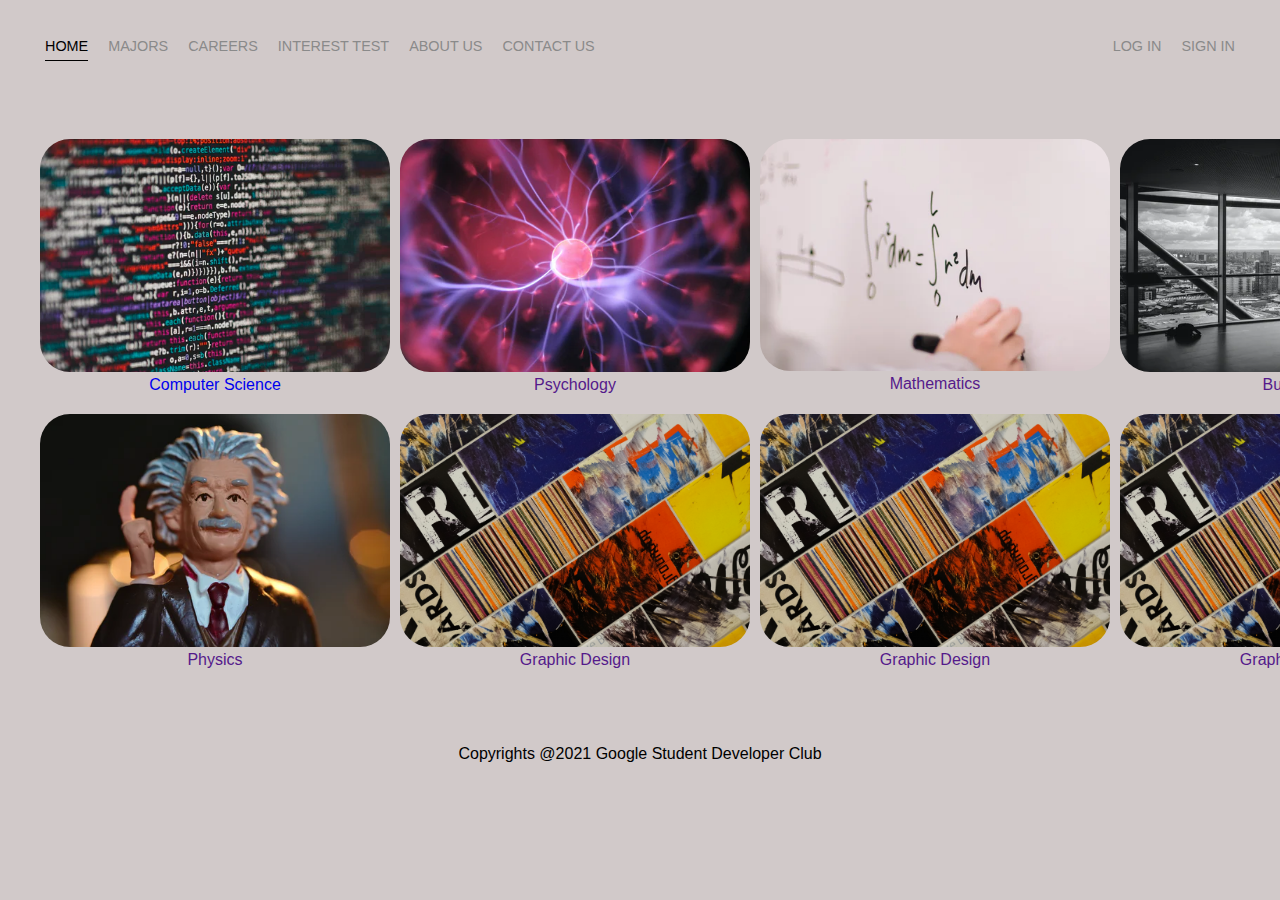
==== public/index.html @ fa8d5f87 "Adding firebase hosting" ====
<!DOCTYPE html>
<html>
    <head>
        <meta charset= "utf-8">
        <!--charset determines how text is stored-->
        <!-- utf-8 is character encoding capable of encoding all character on the web -->
        <title> Major</title>
        <!-- Title of the page -->
        <link rel="stylesheet" href="styles.css">
        <!-- referencing the css stylesheet in another page(link) -->
        <link rel="stylesheet" href="navBarStyle.css">
    </head>
    <body >
        <div class="nav-wrapper">

            <div class="left-side"> <!--home, majors, careers, interestTest, aboutUs, contactUs-->
                <div class="nav-link-wrapper active-nav-link"> <!--homme page-->
                    <a href="index.html">Home</a> 
                </div>
                
                <div class="nav-link-wrapper"> <!--majors page-->
                    <a href="majors.html">Majors</a>
                </div>
                
                <div  class="nav-link-wrapper"> <!--careers page-->
                    <a href="careers.html">Careers</a>
                </div>
                
                <div class="nav-link-wrapper"> <!--interest test page-->
                    <a href="interest_test.html">Interest Test</a>
                </div>
                
                <div class="nav-link-wrapper"> <!--about us page-->
                    <a href="about_us.html">About Us</a>
                </div>
                
                <div class="nav-link-wrapper"> <!--contact us page-->
                    <a href="contact.html">Contact Us</a>
                </div>
            </div>

            <div class="right-side"> <!--singIn and logIn-->
                <div class="nav-link-wrapper"> <!--sign in page-->
                    <a href="signIn.html">Sign In</a>
                </div>
                
                <div class="nav-link-wrapper"> <!--log in page-->
                    <a href="logIn.html">Log In</a>
                </div>
            </div>

        </div>

            <div class="content-wrapper">
                <!-- Everything below the nav bar -->
                <div class="portfolio-items-wrapper">
                <!-- This room for collection of all the items -->

                <!-- Item 1 -->
                <div class="item-wrapper">
                    <div class="box1">
                        <!-- The individual item -->
                        <div class="images">
                            <a href ="computerscience.html" target="_blank">
                                    <img src = "Images/ComputerScience.jpg.webp"></a>
                            <div class = "subtitle">
                                <a href ="computerscience.html" target="_blank">Computer Science</a>
                            </div>
                            
                        </div>
                    </div>
                </div>

                <!-- Item 2 -->
                <div class="item-wrapper">
                    <div class="box2">
                        <!-- The individual item -->
                        <div class="images">
                            <a href ="" target="_blank">
                                    <img src = "Images/Psychology.jpg.webp"></a>
                            <div class = "subtitle">
                                <a href ="" target="_blank">Psychology</a>
                            </div>
                            
                        </div>
                    </div>
                </div>

                <!-- Item 3 -->
                <div class="item-wrapper">
                    <div class="box2">
                        <!-- The individual item -->
                        <div class="images">
                            <a href ="" target="_blank">
                                    <img src = "Images/math.jpg"></a>
                            <div class = "subtitle">
                                <a href ="" target="_blank">Mathematics</a>
                            </div>
                            
                        </div>
                    </div>
                </div>
                <!-- Item 4 -->
                <div class="item-wrapper">
                    <div class="box2">
                        <!-- The individual item -->
                        <div class="images">
                            <a href ="" target="_blank">
                                    <img src = "Images/Business.jpg.webp"></a>
                            <div class = "subtitle">
                                <a href ="" target="_blank">Business</a>
                            </div>
                        </div>
                    </div>
                </div>
                <!-- Item 5 -->
                <div class="item-wrapper">
                    <div class="box2">
                        <!-- The individual item -->
                        <div class="images">
                            <a href ="" target="_blank">
                                    <img src = "Images/Physics.jpg.webp"></a>
                            <div class = "subtitle">
                                <a href ="" target="_blank">Physics</a>
                            </div>
                        </div>
                    </div>
                </div>

                <!-- Item 6 -->
                <div class="item-wrapper">
                    <div class="box2">
                        <!-- The individual item -->
                        <div class="images">
                            <a href ="" target="_blank">
                                    <img src = "Images/Graphic.jpg"></a>
                            <div class = "subtitle">
                                <a href ="" target="_blank">Graphic Design</a>
                            </div>
                        </div>
                    </div>
                </div>

                <!-- Item 7 -->
                <div class="item-wrapper">
                    <div class="box2">
                        <!-- The individual item -->
                        <div class="images">
                            <a href ="" target="_blank">
                                    <img src = "Images/Graphic.jpg"></a>
                            <div class = "subtitle">
                                <a href ="" target="_blank">Graphic Design</a>
                            </div>
                        </div>
                    </div>
                </div>
                <!-- Item 8 -->
                <div class="item-wrapper">
                    <div class="box2">
                        <!-- The individual item -->
                        <div class="images">
                            <a href ="" target="_blank">
                                    <img src = "Images/Graphic.jpg"></a>
                            <div class = "subtitle">
                                <a href ="" target="_blank">Graphic Design</a>
                            </div>
                        </div>
                    </div>
                </div>
            </div>
    <!-- Footer -->
    <div class="footer">
        <p>Copyrights @2021 Google Student Developer Club</p>
    </div>
       
    </body>
</html>
---- public/styles.css ----
/* Master Stlyes */
body{
    margin: 0px;
    background-color:rgb(209, 201, 201);
    /* orignal has 8px, we remove it and put it to 0 */

}


/* Portfolio styles */
.portfolio-items-wrapper {
    display: grid;
    grid-template-columns: 1fr 1fr 1fr 1fr;
    grid-gap: 10px;
    /* set the space between each box */
    padding:40px;
    /* Making the content smaller into the box */

  }
.item-wrapper{
  width: 350px;
  height: 200x;
  padding:0px;
}
.item-wrapper:hover{
  transform:scale(1.2);
  transition: transform 1s;
  overflow: hidden;
}

 

img {
    object-fit: cover;
    width: 100%;
    max-height: 100%;
    /* set the sizd of the images in grid boxes */
    object-fit: cover;
    /* Make the image fit in the grid boxes */
    border-radius: 30px;
    /* set round corner of images */
   
  }

  
  .subtitle{
    text-align: center;
    padding-bottom: 10px;
  }
  a:link{
    text-decoration: none;
  }



/* NAV BAR */
.nav-wrapper {
    display: flex;
    justify-content: space-between;
    padding: 38px;
  }
  
  .left-side {
    display: flex;
  }
  .nav-wrapper > .left-side > div {
    margin-right: 20px;
    text-transform: uppercase;
    font-size: 0.9rem;
  }
  
  .nav-link-wrapper {
    height: 22px;
    border-bottom: 1px solid transparent;
    transition: border-bottom 0.5s;
  }
  
  .active-nav-link {
    border-bottom: 1px solid black;
  }
  
  .active-nav-link a {
    color: black !important;
  }

  .nav-link-wrapper a {
    color: #8a8a8a;
    text-decoration: none;
    transition: color 0.5s;
  }

  .nav-link-wrapper:hover {
    border-bottom: 1px solid black;
  }
  
  .nav-link-wrapper a:hover {
    color: black;
  }
  /* NAV BAR */


  /* Footer */
  .footer{
    text-align: center;
    color: black;
    font-size: 16px;
    font-weight:normal;
    padding-top: 10px;
    padding-bottom: 20px;
}
---- public/navBarStyle.css ----
body {
    font-family: "Lato", sans-serif;
    margin: 0px;
  }
  .container {
      display: grid;
      grid-template-columns: 1fr;
    }
  .nav-wrapper {
      justify-content: space-between;
      padding: 38px 45px 38px 45px;
    }
  .nav-wrapper > .left-side > div {
      float: left;
      margin-right: 20px; /*adjust the spacing of 20px between home and majors*/
      text-transform: uppercase; /*convert text to uppercase*/
      font-size: 0.9rem; /*font size*/
    }
  .nav-wrapper > .right-side > div {
      float: right;
      margin-left: 20px; /*adjust the spacing of 20px between signIn and logIn*/
      text-transform: uppercase; /*convert text to uppercase*/
      font-size: 0.9rem; /*font size*/
    }
  .nav-link-wrapper {
      height: 22px;
      border-bottom: 1px solid transparent;
      /*transition: border-bottom 0.5s;*/
    }
  .active-nav-link {
      border-bottom: 1px solid black;
    }
  .active-nav-link a {
      color: black !important;
    }
  .nav-link-wrapper a {
      color: #8a8a8a;
      text-decoration: none;
      transition: color 0.5s;
    }
  .nav-link-wrapper:hover { /*it gets darker when you hover you mouse under home,careers,etc*/
      border-bottom: 1px solid black;
    }
  .nav-link-wrapper a:hover {
      color: black;
    }
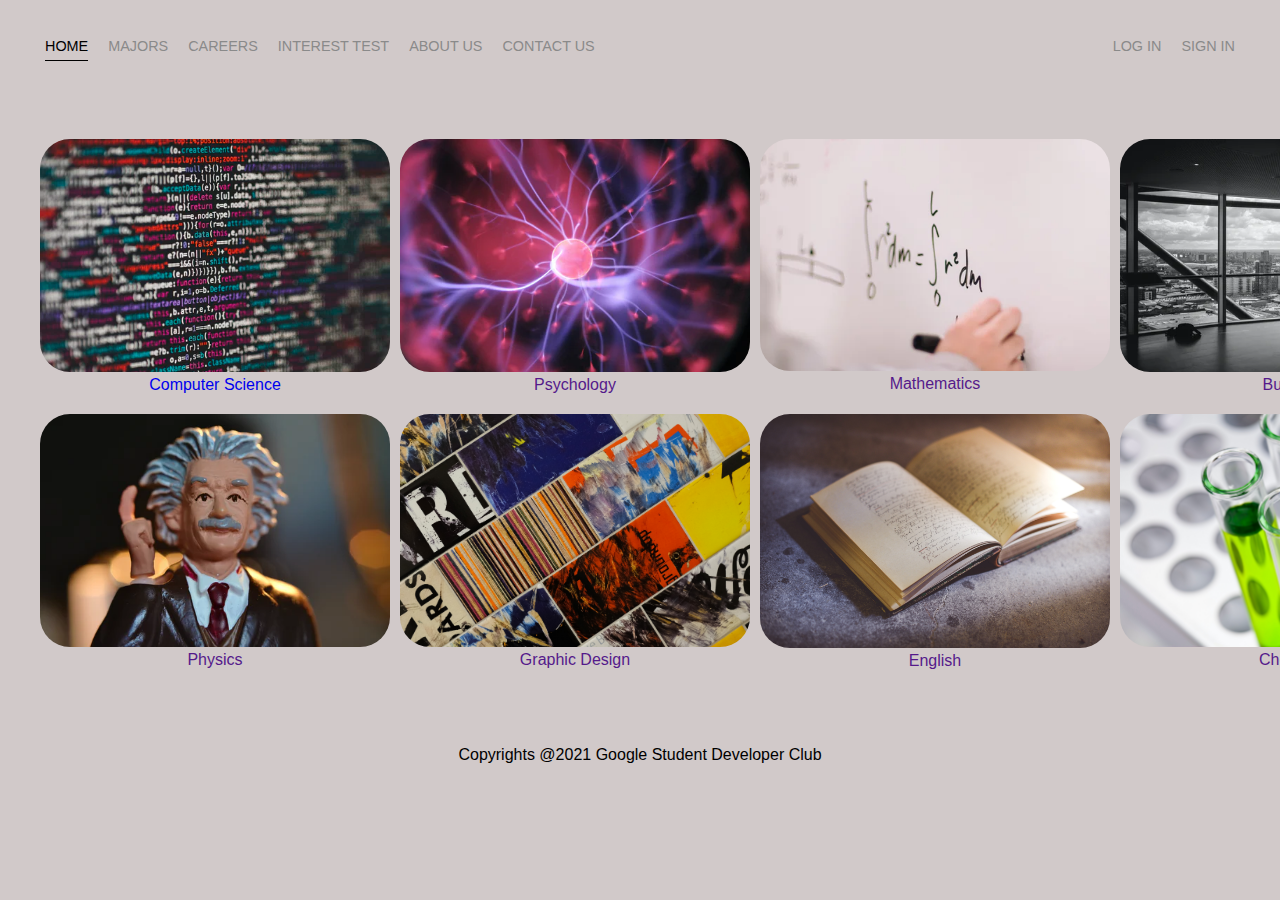
==== commit 21cf36e7: "Fix pictures to home page" ====
--- a/public/index.html
+++ b/public/index.html
@@ -147,9 +147,9 @@
                         <!-- The individual item -->
                         <div class="images">
                             <a href ="" target="_blank">
-                                    <img src = "Images/Graphic.jpg"></a>
+                                    <img src = "Images/English.jpg"></a>
                             <div class = "subtitle">
-                                <a href ="" target="_blank">Graphic Design</a>
+                                <a href ="" target="_blank">English</a>
                             </div>
                         </div>
                     </div>
@@ -160,9 +160,9 @@
                         <!-- The individual item -->
                         <div class="images">
                             <a href ="" target="_blank">
-                                    <img src = "Images/Graphic.jpg"></a>
+                                    <img src = "Images/Chemistry.jpg"></a>
                             <div class = "subtitle">
-                                <a href ="" target="_blank">Graphic Design</a>
+                                <a href ="" target="_blank">Chemistry</a>
                             </div>
                         </div>
                     </div>
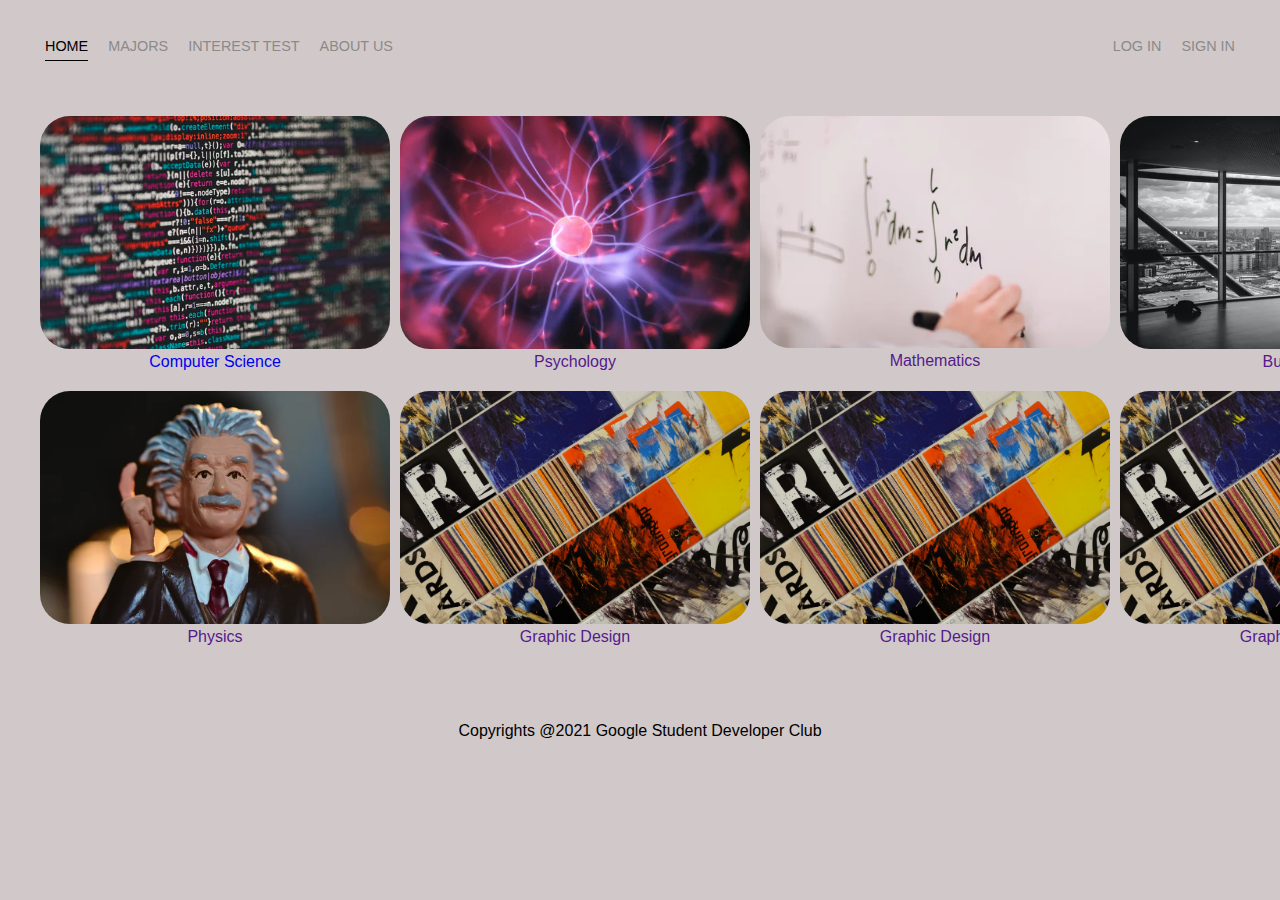
==== commit e653f13d: "update of all html and css" ====
--- a/public/index.html
+++ b/public/index.html
@@ -8,11 +8,11 @@
         <!-- Title of the page -->
         <link rel="stylesheet" href="styles.css">
         <!-- referencing the css stylesheet in another page(link) -->
-        <link rel="stylesheet" href="navBarStyle.css">
+        <!-- <link rel="stylesheet" href="navBarStyle.css"> -->
     </head>
-    <body >
-        <div class="nav-wrapper">
 
+    <body>
+        <div class="nav-wrapper"> <!-- nav bar: home, majors, careers, interestTest, aboutUs, contacUS, logIn, signIn -->
             <div class="left-side"> <!--home, majors, careers, interestTest, aboutUs, contactUs-->
                 <div class="nav-link-wrapper active-nav-link"> <!--homme page-->
                     <a href="index.html">Home</a> 
@@ -22,9 +22,9 @@
                     <a href="majors.html">Majors</a>
                 </div>
                 
-                <div  class="nav-link-wrapper"> <!--careers page-->
+                <!-- <div  class="nav-link-wrapper"> //careers page
                     <a href="careers.html">Careers</a>
-                </div>
+                </div> -->
                 
                 <div class="nav-link-wrapper"> <!--interest test page-->
                     <a href="interest_test.html">Interest Test</a>
@@ -34,10 +34,10 @@
                     <a href="about_us.html">About Us</a>
                 </div>
                 
-                <div class="nav-link-wrapper"> <!--contact us page-->
+                <!-- <div class="nav-link-wrapper"> //contact us page
                     <a href="contact.html">Contact Us</a>
-                </div>
-            </div>
+                </div> -->
+            </div> <!-- LEFT-SIDE -->
 
             <div class="right-side"> <!--singIn and logIn-->
                 <div class="nav-link-wrapper"> <!--sign in page-->
@@ -47,131 +47,134 @@
                 <div class="nav-link-wrapper"> <!--log in page-->
                     <a href="logIn.html">Log In</a>
                 </div>
+            </div> <!-- RIGHT-SIDE -->
+        </div> <!-- NAV-WRAPPER -->
+
+        <div class="content-wrapper">
+            <!-- Everything below the nav bar -->
+            <div class="portfolio-items-wrapper">
+            <!-- This room for collection of all the items -->
+
+            <!-- Item 1 -->
+            <div class="item-wrapper">
+                <div class="box1">
+                    <!-- The individual item -->
+                    <div class="images">
+                        <a href ="computerscience.html" target="_blank">
+                                <img src = "Images/ComputerScience.jpg.webp"></a>
+                        <div class = "subtitle">
+                            <a href ="computerscience.html" target="_blank">Computer Science</a>
+                        </div>
+                        
+                    </div>
+                </div>
             </div>
 
-        </div>
-
-            <div class="content-wrapper">
-                <!-- Everything below the nav bar -->
-                <div class="portfolio-items-wrapper">
-                <!-- This room for collection of all the items -->
-
-                <!-- Item 1 -->
-                <div class="item-wrapper">
-                    <div class="box1">
-                        <!-- The individual item -->
-                        <div class="images">
-                            <a href ="computerscience.html" target="_blank">
-                                    <img src = "Images/ComputerScience.jpg.webp"></a>
-                            <div class = "subtitle">
-                                <a href ="computerscience.html" target="_blank">Computer Science</a>
-                            </div>
-                            
+            <!-- Item 2 -->
+            <div class="item-wrapper">
+                <div class="box2">
+                    <!-- The individual item -->
+                    <div class="images">
+                        <a href ="" target="_blank">
+                                <img src = "Images/Psychology.jpg.webp"></a>
+                        <div class = "subtitle">
+                            <a href ="" target="_blank">Psychology</a>
                         </div>
+                        
                     </div>
                 </div>
+            </div>
 
-                <!-- Item 2 -->
-                <div class="item-wrapper">
-                    <div class="box2">
-                        <!-- The individual item -->
-                        <div class="images">
-                            <a href ="" target="_blank">
-                                    <img src = "Images/Psychology.jpg.webp"></a>
-                            <div class = "subtitle">
-                                <a href ="" target="_blank">Psychology</a>
-                            </div>
-                            
+            <!-- Item 3 -->
+            <div class="item-wrapper">
+                <div class="box2">
+                    <!-- The individual item -->
+                    <div class="images">
+                        <a href ="" target="_blank">
+                                <img src = "Images/math.jpg"></a>
+                        <div class = "subtitle">
+                            <a href ="" target="_blank">Mathematics</a>
                         </div>
+                        
                     </div>
                 </div>
+            </div>
 
-                <!-- Item 3 -->
-                <div class="item-wrapper">
-                    <div class="box2">
-                        <!-- The individual item -->
-                        <div class="images">
-                            <a href ="" target="_blank">
-                                    <img src = "Images/math.jpg"></a>
-                            <div class = "subtitle">
-                                <a href ="" target="_blank">Mathematics</a>
-                            </div>
-                            
-                        </div>
-                    </div>
-                </div>
-                <!-- Item 4 -->
-                <div class="item-wrapper">
-                    <div class="box2">
-                        <!-- The individual item -->
-                        <div class="images">
-                            <a href ="" target="_blank">
-                                    <img src = "Images/Business.jpg.webp"></a>
-                            <div class = "subtitle">
-                                <a href ="" target="_blank">Business</a>
-                            </div>
-                        </div>
-                    </div>
-                </div>
-                <!-- Item 5 -->
-                <div class="item-wrapper">
-                    <div class="box2">
-                        <!-- The individual item -->
-                        <div class="images">
-                            <a href ="" target="_blank">
-                                    <img src = "Images/Physics.jpg.webp"></a>
-                            <div class = "subtitle">
-                                <a href ="" target="_blank">Physics</a>
-                            </div>
-                        </div>
-                    </div>
-                </div>
-
-                <!-- Item 6 -->
-                <div class="item-wrapper">
-                    <div class="box2">
-                        <!-- The individual item -->
-                        <div class="images">
-                            <a href ="" target="_blank">
-                                    <img src = "Images/Graphic.jpg"></a>
-                            <div class = "subtitle">
-                                <a href ="" target="_blank">Graphic Design</a>
-                            </div>
-                        </div>
-                    </div>
-                </div>
-
-                <!-- Item 7 -->
-                <div class="item-wrapper">
-                    <div class="box2">
-                        <!-- The individual item -->
-                        <div class="images">
-                            <a href ="" target="_blank">
-                                    <img src = "Images/English.jpg"></a>
-                            <div class = "subtitle">
-                                <a href ="" target="_blank">English</a>
-                            </div>
-                        </div>
-                    </div>
-                </div>
-                <!-- Item 8 -->
-                <div class="item-wrapper">
-                    <div class="box2">
-                        <!-- The individual item -->
-                        <div class="images">
-                            <a href ="" target="_blank">
-                                    <img src = "Images/Chemistry.jpg"></a>
-                            <div class = "subtitle">
-                                <a href ="" target="_blank">Chemistry</a>
-                            </div>
+            <!-- Item 4 -->
+            <div class="item-wrapper">
+                <div class="box2">
+                    <!-- The individual item -->
+                    <div class="images">
+                        <a href ="" target="_blank">
+                                <img src = "Images/Business.jpg.webp"></a>
+                        <div class = "subtitle">
+                            <a href ="" target="_blank">Business</a>
                         </div>
                     </div>
                 </div>
             </div>
-    <!-- Footer -->
-    <div class="footer">
-        <p>Copyrights @2021 Google Student Developer Club</p>
-    </div>
+
+            <!-- Item 5 -->
+            <div class="item-wrapper">
+                <div class="box2">
+                    <!-- The individual item -->
+                    <div class="images">
+                        <a href ="" target="_blank">
+                                <img src = "Images/Physics.jpg.webp"></a>
+                        <div class = "subtitle">
+                            <a href ="" target="_blank">Physics</a>
+                        </div>
+                    </div>
+                </div>
+            </div>
+
+            <!-- Item 6 -->
+            <div class="item-wrapper">
+                <div class="box2">
+                    <!-- The individual item -->
+                    <div class="images">
+                        <a href ="" target="_blank">
+                                <img src = "Images/Graphic.jpg"></a>
+                        <div class = "subtitle">
+                            <a href ="" target="_blank">Graphic Design</a>
+                        </div>
+                    </div>
+                </div>
+            </div>
+
+            <!-- Item 7 -->
+            <div class="item-wrapper">
+                <div class="box2">
+                    <!-- The individual item -->
+                    <div class="images">
+                        <a href ="" target="_blank">
+                                <img src = "Images/Graphic.jpg"></a>
+                        <div class = "subtitle">
+                            <a href ="" target="_blank">Graphic Design</a>
+                        </div>
+                    </div>
+                </div>
+            </div>
+
+            <!-- Item 8 -->
+            <div class="item-wrapper">
+                <div class="box2">
+                    <!-- The individual item -->
+                    <div class="images">
+                        <a href ="" target="_blank">
+                                <img src = "Images/Graphic.jpg"></a>
+                        <div class = "subtitle">
+                            <a href ="" target="_blank">Graphic Design</a>
+                        </div>
+                    </div>
+                </div>
+            </div>
+        </div> <!-- CONTENT-WRAPPER -->
+
+        <!-- Footer -->
+        <div class="footer">
+            <p>Copyrights @2021 Google Student Developer Club</p>
+        </div>
        
     </body>
 </html>--- a/public/styles.css
+++ b/public/styles.css
@@ -1,105 +1,109 @@
 /* Master Stlyes */
 body{
-    margin: 0px;
-    background-color:rgb(209, 201, 201);
-    /* orignal has 8px, we remove it and put it to 0 */
-
+  margin: 0px;
+  font-family: "Lato", sans-serif;
+  background-color:rgb(209, 201, 201);
+  /* orignal has 8px, we remove it and put it to 0 */
 }
 
 
 /* Portfolio styles */
-.portfolio-items-wrapper {
+  .portfolio-items-wrapper {
     display: grid;
     grid-template-columns: 1fr 1fr 1fr 1fr;
     grid-gap: 10px;
     /* set the space between each box */
     padding:40px;
     /* Making the content smaller into the box */
+  }
+/* Portfolio styles */
 
-  }
+
 .item-wrapper{
   width: 350px;
   height: 200x;
   padding:0px;
 }
+
+
+/* When mouse hovers over any item-wrapper (csci, psychology, math, business, physics, graphic desidn) */
 .item-wrapper:hover{
   transform:scale(1.2);
   transition: transform 1s;
   overflow: hidden;
 }
 
- 
 
 img {
-    object-fit: cover;
-    width: 100%;
-    max-height: 100%;
-    /* set the sizd of the images in grid boxes */
-    object-fit: cover;
-    /* Make the image fit in the grid boxes */
-    border-radius: 30px;
-    /* set round corner of images */
-   
-  }
+  object-fit: cover;
+  width: 100%;
+  max-height: 100%;
+  /* set the size of the images in grid boxes */
+  object-fit: cover;
+  /* Make the image fit in the grid boxes */
+  border-radius: 30px;
+  /* set round corner of images */
+}
 
-  
-  .subtitle{
-    text-align: center;
-    padding-bottom: 10px;
-  }
-  a:link{
-    text-decoration: none;
-  }
 
+.subtitle{ /* subtitle: csci, psychology, math, business, physics, graphic design */
+  text-align: center;
+  padding-bottom: 10px;
+}
+
+
+a:link{
+  text-decoration: none;
+}
 
 
 /* NAV BAR */
-.nav-wrapper {
-    display: flex;
+  .container {
+    display: grid;
+    grid-template-columns: 1fr;
+  }
+  .nav-wrapper {
     justify-content: space-between;
-    padding: 38px;
-  }
-  
-  .left-side {
-    display: flex;
+    padding: 38px 45px 38px 45px;
   }
   .nav-wrapper > .left-side > div {
-    margin-right: 20px;
-    text-transform: uppercase;
-    font-size: 0.9rem;
+    float: left;
+    margin-right: 20px; /*adjust the spacing of 20px between home and majors*/
+    text-transform: uppercase; /*convert text to uppercase*/
+    font-size: 0.9rem; /*font size*/
   }
-  
+  .nav-wrapper > .right-side > div {
+    float: right;
+    margin-left: 20px; /*adjust the spacing of 20px between signIn and logIn*/
+    text-transform: uppercase; /*convert text to uppercase*/
+    font-size: 0.9rem; /*font size*/
+  }
   .nav-link-wrapper {
     height: 22px;
     border-bottom: 1px solid transparent;
     transition: border-bottom 0.5s;
   }
-  
   .active-nav-link {
     border-bottom: 1px solid black;
   }
-  
   .active-nav-link a {
     color: black !important;
   }
-
   .nav-link-wrapper a {
     color: #8a8a8a;
     text-decoration: none;
     transition: color 0.5s;
   }
-
-  .nav-link-wrapper:hover {
+  .nav-link-wrapper:hover { /*it gets darker when you hover you mouse under home,careers,etc*/
     border-bottom: 1px solid black;
   }
-  
   .nav-link-wrapper a:hover {
     color: black;
   }
-  /* NAV BAR */
+/* NAV BAR */
 
 
-  /* Footer */
+/* Footer */
   .footer{
     text-align: center;
     color: black;
@@ -107,4 +111,5 @@
     font-weight:normal;
     padding-top: 10px;
     padding-bottom: 20px;
-}+  }
+/* Footer */--- a/public/navBarStyle.css
+++ b/public/navBarStyle.css
@@ -1,46 +1,43 @@
 body {
-    font-family: "Lato", sans-serif;
-    margin: 0px;
-  }
-  .container {
-      display: grid;
-      grid-template-columns: 1fr;
-    }
-  .nav-wrapper {
-      justify-content: space-between;
-      padding: 38px 45px 38px 45px;
-    }
-  .nav-wrapper > .left-side > div {
-      float: left;
-      margin-right: 20px; /*adjust the spacing of 20px between home and majors*/
-      text-transform: uppercase; /*convert text to uppercase*/
-      font-size: 0.9rem; /*font size*/
-    }
-  .nav-wrapper > .right-side > div {
-      float: right;
-      margin-left: 20px; /*adjust the spacing of 20px between signIn and logIn*/
-      text-transform: uppercase; /*convert text to uppercase*/
-      font-size: 0.9rem; /*font size*/
-    }
-  .nav-link-wrapper {
-      height: 22px;
-      border-bottom: 1px solid transparent;
-      /*transition: border-bottom 0.5s;*/
-    }
-  .active-nav-link {
-      border-bottom: 1px solid black;
-    }
-  .active-nav-link a {
-      color: black !important;
-    }
-  .nav-link-wrapper a {
-      color: #8a8a8a;
-      text-decoration: none;
-      transition: color 0.5s;
-    }
-  .nav-link-wrapper:hover { /*it gets darker when you hover you mouse under home,careers,etc*/
-      border-bottom: 1px solid black;
-    }
-  .nav-link-wrapper a:hover {
-      color: black;
-    }+  font-family: "Lato", sans-serif;
+  margin: 0px;
+  background-color:rgb(209, 201, 201);
+}
+.nav-wrapper {
+  justify-content: space-between;
+  padding: 38px 45px 38px 45px;
+}
+.nav-wrapper > .left-side > div {
+  float: left;
+  margin-right: 20px; /*adjust the spacing of 20px between home and majors*/
+  text-transform: uppercase; /*convert text to uppercase*/
+  font-size: 0.9rem; /*font size*/
+}
+.nav-wrapper > .right-side > div {
+  float: right;
+  margin-left: 20px; /*adjust the spacing of 20px between signIn and logIn*/
+  text-transform: uppercase; /*convert text to uppercase*/
+  font-size: 0.9rem; /*font size*/
+}
+.nav-link-wrapper {
+  height: 22px;
+  border-bottom: 1px solid transparent;
+  /*transition: border-bottom 0.5s;*/
+}
+.active-nav-link {
+  border-bottom: 1px solid black;
+}
+.active-nav-link a {
+  color: black !important;
+}
+.nav-link-wrapper a {
+  color: #8a8a8a;
+  text-decoration: none;
+  transition: color 0.5s;
+}
+.nav-link-wrapper:hover { /*it gets darker when you hover you mouse under home,careers,etc*/
+  border-bottom: 1px solid black;
+}
+.nav-link-wrapper a:hover {
+  color: black;
+}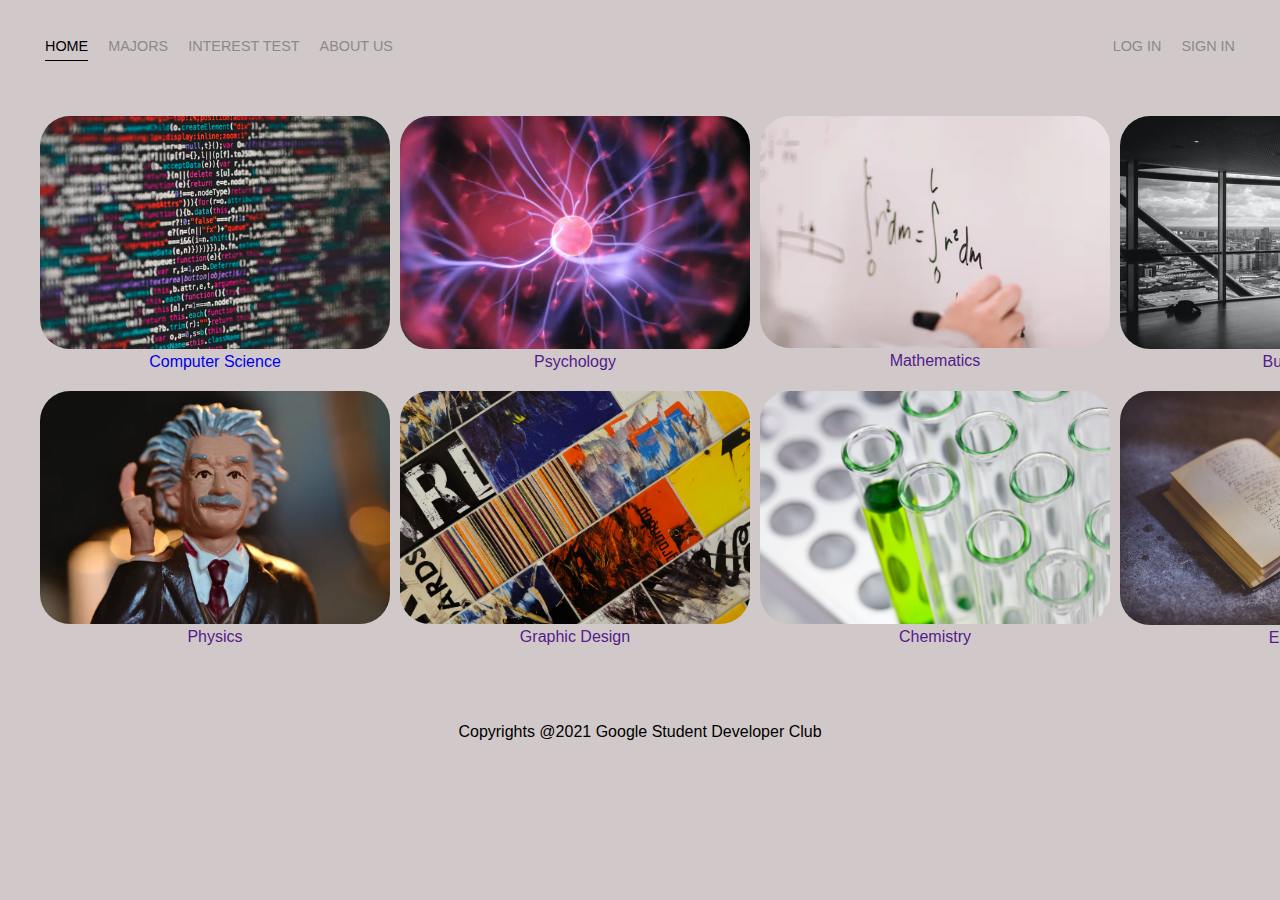
==== commit 24ce63eb: "Fixing home page pictures (2)" ====
--- a/public/index.html
+++ b/public/index.html
@@ -148,9 +148,9 @@
                     <!-- The individual item -->
                     <div class="images">
                         <a href ="" target="_blank">
-                                <img src = "Images/Graphic.jpg"></a>
+                                <img src = "Images/Chemistry.jpg"></a>
                         <div class = "subtitle">
-                            <a href ="" target="_blank">Graphic Design</a>
+                            <a href ="" target="_blank">Chemistry</a>
                         </div>
                     </div>
                 </div>
@@ -162,9 +162,9 @@
                     <!-- The individual item -->
                     <div class="images">
                         <a href ="" target="_blank">
-                                <img src = "Images/Graphic.jpg"></a>
+                                <img src = "Images/English.jpg"></a>
                         <div class = "subtitle">
-                            <a href ="" target="_blank">Graphic Design</a>
+                            <a href ="" target="_blank">English</a>
                         </div>
                     </div>
                 </div>
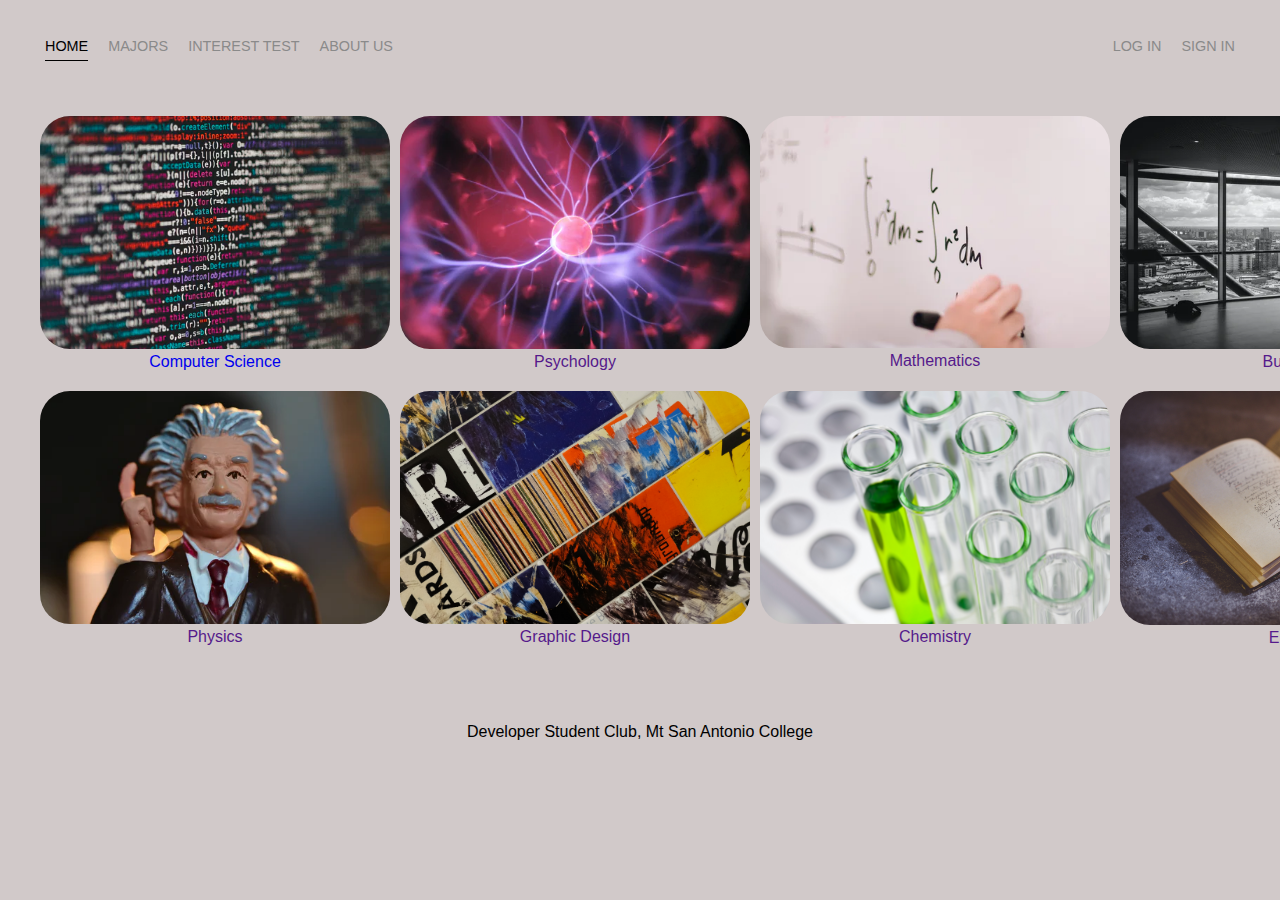
==== commit f3f638a1: "Changing Footer Description" ====
--- a/public/index.html
+++ b/public/index.html
@@ -4,14 +4,13 @@
         <meta charset= "utf-8">
         <!--charset determines how text is stored-->
         <!-- utf-8 is character encoding capable of encoding all character on the web -->
-        <title> Major</title>
-        <!-- Title of the page -->
+        <title>Major Trial - Home</title> <!-- Title of the page -->
         <link rel="stylesheet" href="styles.css">
         <!-- referencing the css stylesheet in another page(link) -->
-        <!-- <link rel="stylesheet" href="navBarStyle.css"> -->
     </head>
 
     <body>
+        <!-- Nav bar -->
         <div class="nav-wrapper"> <!-- nav bar: home, majors, careers, interestTest, aboutUs, contacUS, logIn, signIn -->
             <div class="left-side"> <!--home, majors, careers, interestTest, aboutUs, contactUs-->
                 <div class="nav-link-wrapper active-nav-link"> <!--homme page-->
@@ -22,9 +21,11 @@
                     <a href="majors.html">Majors</a>
                 </div>
                 
-                <!-- <div  class="nav-link-wrapper"> //careers page
-                    <a href="careers.html">Careers</a>
-                </div> -->
+                <!-- Removed for the purpose of the prototype. A feature coming soon. -->
+                    <!-- <div  class="nav-link-wrapper"> //careers page
+                        <a href="careers.html">Careers</a>
+                    </div> -->
+                <!--  -->
                 
                 <div class="nav-link-wrapper"> <!--interest test page-->
                     <a href="interest_test.html">Interest Test</a>
@@ -34,10 +35,12 @@
                     <a href="about_us.html">About Us</a>
                 </div>
                 
-                <!-- <div class="nav-link-wrapper"> //contact us page
-                    <a href="contact.html">Contact Us</a>
-                </div> -->
-            </div> <!-- LEFT-SIDE -->
+                <!-- Removed for the purpose of the prototype. A feature coming soon. -->
+                    <!-- <div class="nav-link-wrapper"> //contact us page
+                        <a href="contact.html">Contact Us</a>
+                    </div> -->
+                <!--  -->
+            </div>
 
             <div class="right-side"> <!--singIn and logIn-->
                 <div class="nav-link-wrapper"> <!--sign in page-->
@@ -47,9 +50,10 @@
                 <div class="nav-link-wrapper"> <!--log in page-->
                     <a href="logIn.html">Log In</a>
                 </div>
-            </div> <!-- RIGHT-SIDE -->
-        </div> <!-- NAV-WRAPPER -->
+            </div>
+        </div> 
 
+        <!-- Content below nav bar -->
         <div class="content-wrapper">
             <!-- Everything below the nav bar -->
             <div class="portfolio-items-wrapper">
@@ -169,11 +173,11 @@
                     </div>
                 </div>
             </div>
-        </div> <!-- CONTENT-WRAPPER -->
+        </div>
 
         <!-- Footer -->
         <div class="footer">
-            <p>Copyrights @2021 Google Student Developer Club</p>
+            <p>Developer Student Club, Mt San Antonio College</p>
         </div>
        
     </body>
--- a/public/styles.css
+++ b/public/styles.css
@@ -1,22 +1,17 @@
-/* Master Stlyes */
-body{
+/* BODY */
+body {
   margin: 0px;
   font-family: "Lato", sans-serif;
-  background-color:rgb(209, 201, 201);
-  /* orignal has 8px, we remove it and put it to 0 */
+  background-color:rgb(209, 201, 201); /* orignal has 8px, we remove it and put it to 0 */
 }
 
-
-/* Portfolio styles */
-  .portfolio-items-wrapper {
-    display: grid;
-    grid-template-columns: 1fr 1fr 1fr 1fr;
-    grid-gap: 10px;
-    /* set the space between each box */
-    padding:40px;
-    /* Making the content smaller into the box */
-  }
-/* Portfolio styles */
+/* PORTFOLIO */
+.portfolio-items-wrapper {
+  display: grid;
+  grid-template-columns: 1fr 1fr 1fr 1fr;
+  grid-gap: 10px; /* set the space between each box */
+  padding:40px; /* making the content smaller into the box */
+}
 
 
 .item-wrapper{
@@ -26,7 +21,7 @@
 }
 
 
-/* When mouse hovers over any item-wrapper (csci, psychology, math, business, physics, graphic desidn) */
+/* When mouse hovers over any item-wrapper (csci, psychology, math, business, physics, graphic design) */
 .item-wrapper:hover{
   transform:scale(1.2);
   transition: transform 1s;
@@ -37,12 +32,9 @@
 img {
   object-fit: cover;
   width: 100%;
-  max-height: 100%;
-  /* set the size of the images in grid boxes */
-  object-fit: cover;
-  /* Make the image fit in the grid boxes */
-  border-radius: 30px;
-  /* set round corner of images */
+  max-height: 100%; /* set the size of the images in grid boxes */
+  object-fit: cover; /* Make the image fit in the grid boxes */
+  border-radius: 30px; /* set round corner of images */
 }
 
 
@@ -58,58 +50,55 @@
 
 
 /* NAV BAR */
-  .container {
-    display: grid;
-    grid-template-columns: 1fr;
-  }
-  .nav-wrapper {
-    justify-content: space-between;
-    padding: 38px 45px 38px 45px;
-  }
-  .nav-wrapper > .left-side > div {
-    float: left;
-    margin-right: 20px; /*adjust the spacing of 20px between home and majors*/
-    text-transform: uppercase; /*convert text to uppercase*/
-    font-size: 0.9rem; /*font size*/
-  }
-  .nav-wrapper > .right-side > div {
-    float: right;
-    margin-left: 20px; /*adjust the spacing of 20px between signIn and logIn*/
-    text-transform: uppercase; /*convert text to uppercase*/
-    font-size: 0.9rem; /*font size*/
-  }
-  .nav-link-wrapper {
-    height: 22px;
-    border-bottom: 1px solid transparent;
-    transition: border-bottom 0.5s;
-  }
-  .active-nav-link {
-    border-bottom: 1px solid black;
-  }
-  .active-nav-link a {
-    color: black !important;
-  }
-  .nav-link-wrapper a {
-    color: #8a8a8a;
-    text-decoration: none;
-    transition: color 0.5s;
-  }
-  .nav-link-wrapper:hover { /*it gets darker when you hover you mouse under home,careers,etc*/
-    border-bottom: 1px solid black;
-  }
-  .nav-link-wrapper a:hover {
-    color: black;
-  }
-/* NAV BAR */
+.container {
+  display: grid;
+  grid-template-columns: 1fr;
+}
+.nav-wrapper {
+  justify-content: space-between;
+  padding: 38px 45px 38px 45px;
+}
+.nav-wrapper > .left-side > div {
+  float: left;
+  margin-right: 20px; /*adjust the spacing of 20px between home and majors*/
+  text-transform: uppercase; /*convert text to uppercase*/
+  font-size: 0.9rem; /*font size*/
+}
+.nav-wrapper > .right-side > div {
+  float: right;
+  margin-left: 20px; /*adjust the spacing of 20px between signIn and logIn*/
+  text-transform: uppercase; /*convert text to uppercase*/
+  font-size: 0.9rem; /*font size*/
+}
+.nav-link-wrapper {
+  height: 22px;
+  border-bottom: 1px solid transparent;
+  transition: border-bottom 0.5s;
+}
+.active-nav-link {
+  border-bottom: 1px solid black;
+}
+.active-nav-link a {
+  color: black !important;
+}
+.nav-link-wrapper a {
+  color: #8a8a8a;
+  text-decoration: none;
+  transition: color 0.5s;
+}
+.nav-link-wrapper:hover { /*it gets darker when you hover you mouse under home,careers,etc*/
+  border-bottom: 1px solid black;
+}
+.nav-link-wrapper a:hover {
+  color: black;
+}
 
-
-/* Footer */
-  .footer{
-    text-align: center;
-    color: black;
-    font-size: 16px;
-    font-weight:normal;
-    padding-top: 10px;
-    padding-bottom: 20px;
-  }
-/* Footer */+/* FOOTER */
+.footer{
+  text-align: center;
+  color: black;
+  font-size: 16px;
+  font-weight:normal;
+  padding-top: 10px;
+  padding-bottom: 20px;
+}
